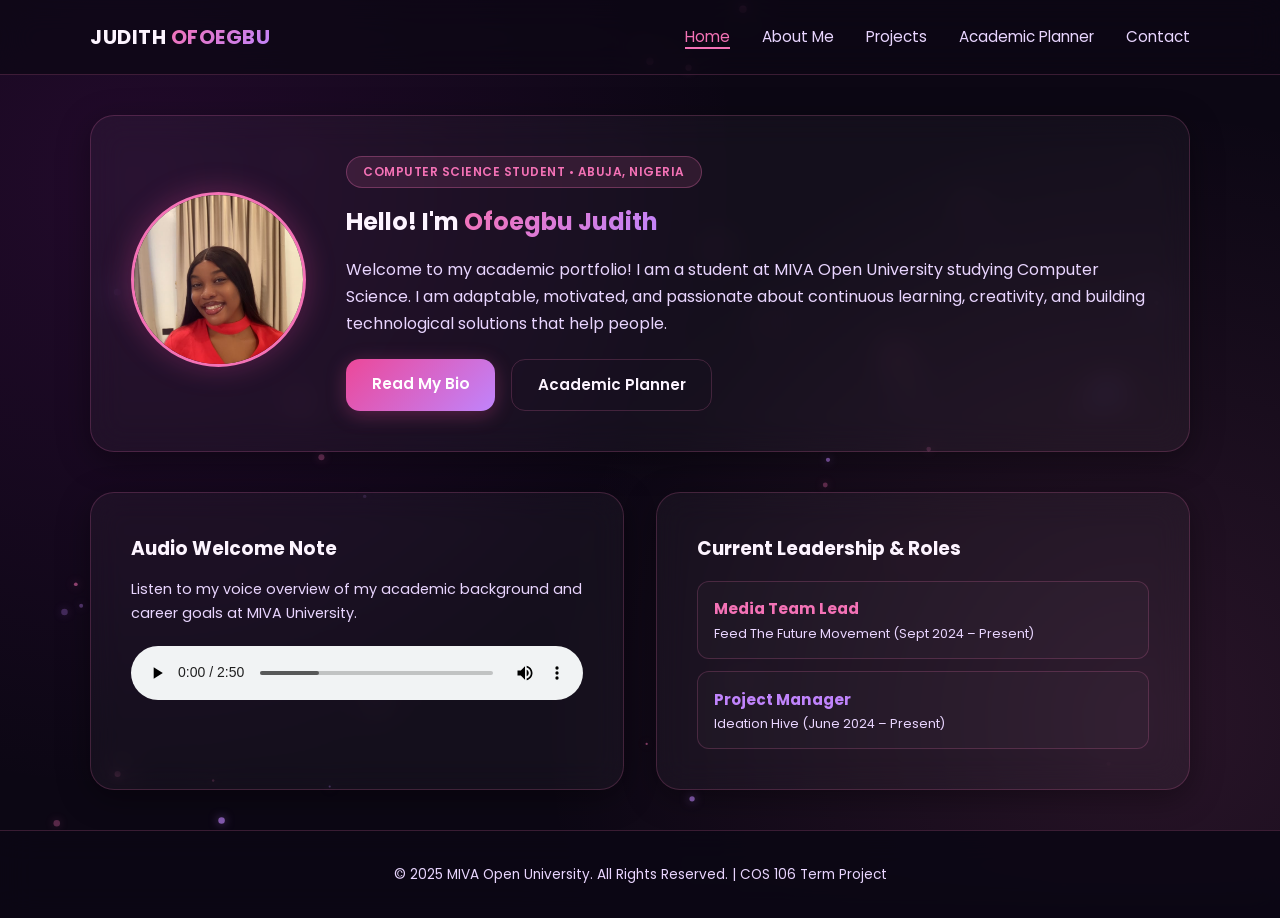
==== index.html @ 1bd24339 "Initial commit - Judith Miva Portfolio" ====
<!DOCTYPE html>
<html lang="en">
<head>
  <meta charset="UTF-8">
  <meta name="viewport" content="width=device-width, initial-scale=1.0">
  <title>Ofoegbu Judith | MIVA Student Portfolio</title>
  <link rel="stylesheet" href="css/style.css">
  <link href="https://fonts.googleapis.com/css2?family=Poppins:wght@300;400;500;600;700&display=swap" rel="stylesheet">
</head>
<body>

  <!-- Navigation -->
  <header>
    <div class="nav-container">
      <div class="logo">JUDITH <span>OFOEGBU</span></div>
      <nav>
        <ul class="nav-links">
          <li><a href="index.html" class="active">Home</a></li>
          <li><a href="about.html">About Me</a></li>
          <li><a href="projects.html">Projects</a></li>
          <li><a href="planner.html">Academic Planner</a></li>
          <li><a href="contact.html">Contact</a></li>
        </ul>
      </nav>
    </div>
  </header>

  <main>
    <!-- Hero Section -->
    <section class="glass-card hero-card">
      <div class="profile-img-container">
        <img src="images/profile.jpeg" alt="Ofoegbu Judith Photograph" class="profile-img">
      </div>
      <div class="hero-bio">
        <span class="badge">Computer Science Student • Abuja, Nigeria</span>
        <h1>Hello! I&apos;m <span style="background: linear-gradient(135deg, var(--accent-rose), var(--accent-lavender)); -webkit-background-clip: text; -webkit-text-fill-color: transparent;">Ofoegbu Judith</span></h1>
        <p style="color: var(--text-muted);">
          Welcome to my academic portfolio! I am a student at MIVA Open University studying Computer Science. I am adaptable, motivated, and passionate about continuous learning, creativity, and building technological solutions that help people.
        </p>
        <div style="display: flex; gap: 1rem; margin-top: 0.5rem; flex-wrap: wrap;">
          <a href="about.html" class="btn">Read My Bio</a>
          <a href="planner.html" class="btn btn-secondary">Academic Planner</a>
        </div>
      </div>
    </section>

    <!-- Highlights -->
    <section class="grid-2">
      <article class="glass-card">
        <h3>Audio Welcome Note</h3>
        <p style="color: var(--text-muted); margin: 0.75rem 0 1.25rem; font-size: 0.9rem;">Listen to my voice overview of my academic background and career goals at MIVA University.</p>
        <audio controls style="width: 100%; border-radius: 8px;">
          <source src="audio/welcome-note.mp3" type="audio/mpeg">
          Your browser does not support the audio element.
        </audio>
      </article>

      <article class="glass-card">
        <h3>Current Leadership & Roles</h3>
        <ul style="list-style: none; margin-top: 1rem; display: flex; flex-direction: column; gap: 0.75rem;">
          <li style="background: rgba(255, 255, 255, 0.02); padding: 0.85rem 1rem; border-radius: 12px; border: 1px solid var(--glass-border);">
            <strong style="color: var(--accent-rose); font-size: 0.95rem;">Media Team Lead</strong>
            <span style="display: block; color: var(--text-muted); font-size: 0.8rem;">Feed The Future Movement (Sept 2024 – Present)</span>
          </li>
          <li style="background: rgba(255, 255, 255, 0.02); padding: 0.85rem 1rem; border-radius: 12px; border: 1px solid var(--glass-border);">
            <strong style="color: var(--accent-lavender); font-size: 0.95rem;">Project Manager</strong>
            <span style="display: block; color: var(--text-muted); font-size: 0.8rem;">Ideation Hive (June 2024 – Present)</span>
          </li>
        </ul>
      </article>
    </section>
  </main>

  <footer>
    <p>&copy; 2025 MIVA Open University. All Rights Reserved. | COS 106 Term Project</p>
  </footer>

  <script src="js/background.js"></script>
</body>
</html>
---- css/style.css ----
/* Feminine Glassmorphic & Animated Design System */
:root {
  --bg-main: #0c0714;
  --bg-gradient: radial-gradient(circle at 10% 20%, rgba(162, 28, 175, 0.15) 0%, transparent 45%),
                 radial-gradient(circle at 90% 80%, rgba(244, 114, 182, 0.12) 0%, transparent 45%);
  --glass-bg: rgba(255, 255, 255, 0.035);
  --glass-bg-hover: rgba(255, 255, 255, 0.07);
  --glass-border: rgba(244, 114, 182, 0.2);
  --glass-border-hover: rgba(244, 114, 182, 0.5);
  --text-main: #fdf4ff;
  --text-muted: #e9d5ff;
  --accent-pink: #ec4899;
  --accent-rose: #f472b6;
  --accent-lavender: #c084fc;
  --accent-glow: rgba(236, 72, 153, 0.3);
  --danger-color: #fb7185;
}

* {
  margin: 0;
  padding: 0;
  box-sizing: border-box;
}

body {
  font-family: 'Poppins', 'Segoe UI', sans-serif;
  background-color: var(--bg-main);
  background-image: var(--bg-gradient);
  color: var(--text-main);
  line-height: 1.7;
  min-height: 100vh;
  display: flex;
  flex-direction: column;
  background-attachment: fixed;
  overflow-x: hidden;
}

main {
  flex: 1;
  width: 90%;
  max-width: 1100px;
  margin: 2.5rem auto;
  position: relative;
  z-index: 1;
  animation: slideUp 0.8s cubic-bezier(0.16, 1, 0.3, 1);
}

@keyframes slideUp {
  from { opacity: 0; transform: translateY(20px); }
  to { opacity: 1; transform: translateY(0); }
}

a {
  color: var(--accent-rose);
  text-decoration: none;
  transition: all 0.3s ease;
}

a:hover {
  color: var(--accent-pink);
  text-shadow: 0 0 10px var(--accent-glow);
}

/* Glassmorphic Navigation */
header {
  background: rgba(12, 7, 20, 0.75);
  backdrop-filter: blur(16px);
  -webkit-backdrop-filter: blur(16px);
  border-bottom: 1px solid var(--glass-border);
  position: sticky;
  top: 0;
  z-index: 100;
}

.nav-container {
  width: 90%;
  max-width: 1100px;
  margin: 0 auto;
  display: flex;
  justify-content: space-between;
  align-items: center;
  padding: 1.25rem 0;
}

.logo {
  font-size: 1.25rem;
  font-weight: 700;
  letter-spacing: 0.5px;
  color: var(--text-main);
}

.logo span {
  background: linear-gradient(135deg, var(--accent-rose), var(--accent-lavender));
  -webkit-background-clip: text;
  -webkit-text-fill-color: transparent;
}

.nav-links {
  display: flex;
  list-style: none;
  gap: 2rem;
}

.nav-links a {
  color: var(--text-muted);
  font-weight: 400;
  font-size: 0.95rem;
  transition: all 0.3s ease;
}

.nav-links a.active,
.nav-links a:hover {
  color: var(--accent-rose);
  border-bottom: 2px solid var(--accent-rose);
}

/* Glass Cards */
.glass-card {
  background: var(--glass-bg);
  backdrop-filter: blur(16px);
  -webkit-backdrop-filter: blur(16px);
  border: 1px solid var(--glass-border);
  border-radius: 24px;
  padding: 2.5rem;
  box-shadow: 0 8px 32px 0 rgba(0, 0, 0, 0.37);
  transition: all 0.4s cubic-bezier(0.16, 1, 0.3, 1);
}

.glass-card:hover {
  border-color: var(--glass-border-hover);
  box-shadow: 0 12px 40px 0 rgba(236, 72, 153, 0.2);
  transform: translateY(-4px);
}

/* Hero Section & Floating Avatar Animation */
.hero-card {
  display: flex;
  align-items: center;
  gap: 2.5rem;
  margin-bottom: 2.5rem;
}

.profile-img-container {
  position: relative;
  flex-shrink: 0;
  animation: float 5s ease-in-out infinite;
}

@keyframes float {
  0%, 100% { transform: translateY(0px); }
  50% { transform: translateY(-10px); }
}

.profile-img {
  width: 175px;
  height: 175px;
  border-radius: 50%;
  object-fit: cover;
  border: 3px solid var(--accent-rose);
  box-shadow: 0 0 30px var(--accent-glow);
}

.hero-bio {
  display: flex;
  flex-direction: column;
  gap: 0.85rem;
}

.badge {
  align-self: flex-start;
  background: rgba(244, 114, 182, 0.12);
  color: var(--accent-rose);
  border: 1px solid rgba(244, 114, 182, 0.3);
  padding: 0.3rem 1rem;
  border-radius: 30px;
  font-size: 0.75rem;
  font-weight: 600;
  letter-spacing: 0.5px;
  text-transform: uppercase;
}

/* Buttons */
.btn {
  display: inline-block;
  background: linear-gradient(135deg, var(--accent-pink), var(--accent-lavender));
  color: #fff;
  padding: 0.75rem 1.6rem;
  border-radius: 14px;
  font-weight: 600;
  font-size: 0.95rem;
  border: none;
  cursor: pointer;
  box-shadow: 0 4px 20px rgba(236, 72, 153, 0.3);
  transition: all 0.3s ease;
}

.btn:hover {
  transform: translateY(-2px);
  box-shadow: 0 6px 25px rgba(236, 72, 153, 0.5);
  color: #fff;
}

.btn-secondary {
  background: transparent;
  color: var(--text-main);
  border: 1px solid var(--glass-border);
  box-shadow: none;
}

.btn-secondary:hover {
  background: var(--glass-bg-hover);
  border-color: var(--accent-rose);
  color: var(--text-main);
}

/* Grids */
.grid-2 {
  display: grid;
  grid-template-columns: repeat(2, 1fr);
  gap: 2rem;
}

.grid-3 {
  display: grid;
  grid-template-columns: repeat(3, 1fr);
  gap: 2rem;
}

/* Table Styling */
.table-container {
  overflow-x: auto;
}

table {
  width: 100%;
  border-collapse: collapse;
  margin-top: 1rem;
  text-align: left;
}

th, td {
  padding: 1rem;
  border-bottom: 1px solid var(--glass-border);
}

th {
  background: rgba(255, 255, 255, 0.02);
  color: var(--accent-rose);
  font-size: 0.85rem;
  text-transform: uppercase;
}

td {
  color: var(--text-muted);
}

/* Project Cards */
.project-card {
  display: flex;
  flex-direction: column;
  overflow: hidden;
  padding: 0;
}

.project-card img {
  width: 100%;
  height: 190px;
  object-fit: cover;
  border-bottom: 1px solid var(--glass-border);
  transition: transform 0.5s ease;
}

.project-card:hover img {
  transform: scale(1.05);
}

.project-content {
  padding: 1.5rem;
  display: flex;
  flex-direction: column;
  gap: 1rem;
  flex: 1;
}

.tag-list {
  display: flex;
  gap: 0.5rem;
  list-style: none;
  flex-wrap: wrap;
}

.tag-list li {
  background: rgba(192, 132, 252, 0.1);
  color: var(--accent-lavender);
  padding: 0.25rem 0.65rem;
  border-radius: 8px;
  font-size: 0.75rem;
  border: 1px solid rgba(192, 132, 252, 0.2);
}

/* Forms */
.form-group {
  display: flex;
  flex-direction: column;
  gap: 0.5rem;
  margin-bottom: 1.4rem;
}

label {
  font-size: 0.85rem;
  font-weight: 500;
  color: var(--text-muted);
}

input, textarea, select {
  width: 100%;
  background: rgba(255, 255, 255, 0.02);
  border: 1px solid var(--glass-border);
  color: var(--text-main);
  padding: 0.85rem 1rem;
  border-radius: 12px;
  font-size: 0.95rem;
  outline: none;
  transition: all 0.3s ease;
}

input:focus, textarea:focus, select:focus {
  border-color: var(--accent-rose);
  background: rgba(255, 255, 255, 0.05);
  box-shadow: 0 0 15px var(--accent-glow);
}

.error-text {
  color: var(--danger-color);
  font-size: 0.8rem;
  display: none;
}

.error-text.active {
  display: block;
}

/* Footer */
footer {
  background: rgba(12, 7, 20, 0.9);
  backdrop-filter: blur(16px);
  border-top: 1px solid var(--glass-border);
  padding: 2rem 0;
  text-align: center;
  font-size: 0.85rem;
  color: var(--text-muted);
  margin-top: auto;
  position: relative;
  z-index: 1;
}

/* Responsive */
@media (max-width: 768px) {
  .nav-container {
    flex-direction: column;
    gap: 1rem;
  }
  .hero-card {
    flex-direction: column;
    text-align: center;
  }
  .badge {
    align-self: center;
  }
  .grid-2, .grid-3 {
    grid-template-columns: 1fr;
  }
}
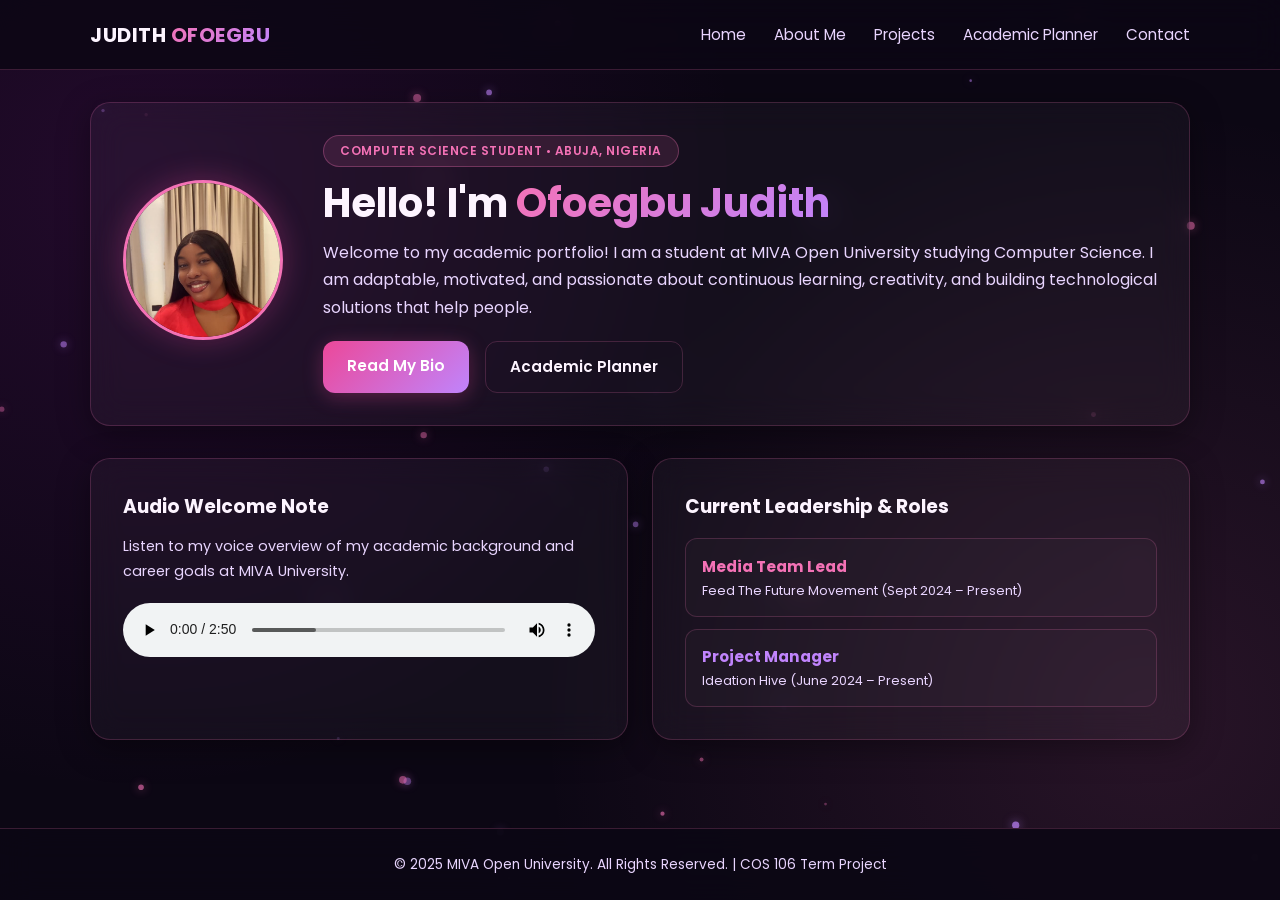
==== commit 9f172e72: "Fix mobile navigation drawer layout and responsiveness" ====
--- a/index.html
+++ b/index.html
@@ -7,23 +7,32 @@
   <link rel="stylesheet" href="css/style.css">
   <link href="https://fonts.googleapis.com/css2?family=Poppins:wght@300;400;500;600;700&display=swap" rel="stylesheet">
 </head>
+
 <body>
 
-  <!-- Navigation -->
-  <header>
-    <div class="nav-container">
-      <div class="logo">JUDITH <span>OFOEGBU</span></div>
-      <nav>
-        <ul class="nav-links">
-          <li><a href="index.html" class="active">Home</a></li>
-          <li><a href="about.html">About Me</a></li>
-          <li><a href="projects.html">Projects</a></li>
-          <li><a href="planner.html">Academic Planner</a></li>
-          <li><a href="contact.html">Contact</a></li>
-        </ul>
-      </nav>
-    </div>
-  </header>
+  <!-- Navigation Header -->
+<header>
+  <div class="nav-container">
+    <div class="logo">JUDITH <span>OFOEGBU</span></div>
+    
+    <!-- 1. Hamburger Toggle Button -->
+    <button class="mobile-menu-btn" id="mobile-menu-btn" aria-label="Toggle Navigation">
+      <span></span>
+      <span></span>
+      <span></span>
+    </button>
+
+    <nav>
+      <ul class="nav-links" id="nav-links">
+        <li><a href="index.html">Home</a></li>
+        <li><a href="about.html">About Me</a></li>
+        <li><a href="projects.html">Projects</a></li>
+        <li><a href="planner.html">Academic Planner</a></li>
+        <li><a href="contact.html">Contact</a></li>
+      </ul>
+    </nav>
+  </div>
+</header>
 
   <main>
     <!-- Hero Section -->
@@ -33,11 +42,11 @@
       </div>
       <div class="hero-bio">
         <span class="badge">Computer Science Student • Abuja, Nigeria</span>
-        <h1>Hello! I&apos;m <span style="background: linear-gradient(135deg, var(--accent-rose), var(--accent-lavender)); -webkit-background-clip: text; -webkit-text-fill-color: transparent;">Ofoegbu Judith</span></h1>
+        <h1>Hello! I'm <span style="background: linear-gradient(135deg, var(--accent-rose), var(--accent-lavender)); -webkit-background-clip: text; -webkit-text-fill-color: transparent;">Ofoegbu Judith</span></h1>
         <p style="color: var(--text-muted);">
           Welcome to my academic portfolio! I am a student at MIVA Open University studying Computer Science. I am adaptable, motivated, and passionate about continuous learning, creativity, and building technological solutions that help people.
         </p>
-        <div style="display: flex; gap: 1rem; margin-top: 0.5rem; flex-wrap: wrap;">
+        <div style="display: flex; gap: 1rem; margin-top: 0.5rem; flex-wrap: wrap; justify-content: inherit;">
           <a href="about.html" class="btn">Read My Bio</a>
           <a href="planner.html" class="btn btn-secondary">Academic Planner</a>
         </div>
@@ -77,4 +86,29 @@
 
   <script src="js/background.js"></script>
 </body>
+
+<!-- 2. Hamburger Toggle Script -->
+
+<script>
+  const menuBtn = document.getElementById('mobile-menu-btn');
+  const navLinks = document.getElementById('nav-links');
+
+  if (menuBtn && navLinks) {
+    menuBtn.addEventListener('click', () => {
+      menuBtn.classList.toggle('active');
+      navLinks.classList.toggle('active');
+      document.body.classList.toggle('menu-open');
+    });
+
+    // Close menu when clicking on any link
+    document.querySelectorAll('.nav-links a').forEach(link => {
+      link.addEventListener('click', () => {
+        menuBtn.classList.remove('active');
+        navLinks.classList.remove('active');
+        document.body.classList.remove('menu-open');
+      });
+    });
+  }
+</script>
+
 </html>
--- a/css/style.css
+++ b/css/style.css
@@ -1,4 +1,4 @@
-/* Feminine Glassmorphic & Animated Design System */
+/* Feminine Glassmorphic & Fully Responsive Design System */
 :root {
   --bg-main: #0c0714;
   --bg-gradient: radial-gradient(circle at 10% 20%, rgba(162, 28, 175, 0.15) 0%, transparent 45%),
@@ -16,7 +16,7 @@
   --danger-color: #fb7185;
 }
 
-* {
+*, *::before, *::after {
   margin: 0;
   padding: 0;
   box-sizing: border-box;
@@ -35,41 +35,16 @@
   overflow-x: hidden;
 }
 
-main {
-  flex: 1;
-  width: 90%;
-  max-width: 1100px;
-  margin: 2.5rem auto;
-  position: relative;
-  z-index: 1;
-  animation: slideUp 0.8s cubic-bezier(0.16, 1, 0.3, 1);
-}
-
-@keyframes slideUp {
-  from { opacity: 0; transform: translateY(20px); }
-  to { opacity: 1; transform: translateY(0); }
-}
-
-a {
-  color: var(--accent-rose);
-  text-decoration: none;
-  transition: all 0.3s ease;
-}
-
-a:hover {
-  color: var(--accent-pink);
-  text-shadow: 0 0 10px var(--accent-glow);
-}
-
 /* Glassmorphic Navigation */
 header {
-  background: rgba(12, 7, 20, 0.75);
+  background: rgba(12, 7, 20, 0.85);
   backdrop-filter: blur(16px);
   -webkit-backdrop-filter: blur(16px);
   border-bottom: 1px solid var(--glass-border);
   position: sticky;
   top: 0;
   z-index: 100;
+  width: 100%;
 }
 
 .nav-container {
@@ -79,7 +54,8 @@
   display: flex;
   justify-content: space-between;
   align-items: center;
-  padding: 1.25rem 0;
+  padding: 1.1rem 0;
+  position: relative;
 }
 
 .logo {
@@ -87,6 +63,7 @@
   font-weight: 700;
   letter-spacing: 0.5px;
   color: var(--text-main);
+  white-space: nowrap;
 }
 
 .logo span {
@@ -98,7 +75,8 @@
 .nav-links {
   display: flex;
   list-style: none;
-  gap: 2rem;
+  gap: 1.75rem;
+  align-items: center;
 }
 
 .nav-links a {
@@ -106,12 +84,74 @@
   font-weight: 400;
   font-size: 0.95rem;
   transition: all 0.3s ease;
+  white-space: nowrap;
 }
 
 .nav-links a.active,
 .nav-links a:hover {
   color: var(--accent-rose);
   border-bottom: 2px solid var(--accent-rose);
+}
+
+/* Hamburger Button Styling */
+.mobile-menu-btn {
+  display: none;
+  flex-direction: column;
+  justify-content: space-between;
+  width: 28px;
+  height: 20px;
+  background: transparent;
+  border: none;
+  cursor: pointer;
+  padding: 0;
+  z-index: 101;
+}
+
+.mobile-menu-btn span {
+  width: 100%;
+  height: 2px;
+  background-color: var(--text-main);
+  border-radius: 2px;
+  transition: all 0.3s ease;
+}
+
+/* Hamburger Animation Transform */
+.mobile-menu-btn.active span:nth-child(1) {
+  transform: translateY(9px) rotate(45deg);
+  background-color: var(--accent-rose);
+}
+.mobile-menu-btn.active span:nth-child(2) {
+  opacity: 0;
+}
+.mobile-menu-btn.active span:nth-child(3) {
+  transform: translateY(-9px) rotate(-45deg);
+  background-color: var(--accent-rose);
+}
+
+main {
+  flex: 1;
+  width: 90%;
+  max-width: 1100px;
+  margin: 2rem auto;
+  position: relative;
+  z-index: 1;
+  animation: slideUp 0.8s cubic-bezier(0.16, 1, 0.3, 1);
+}
+
+@keyframes slideUp {
+  from { opacity: 0; transform: translateY(20px); }
+  to { opacity: 1; transform: translateY(0); }
+}
+
+a {
+  color: var(--accent-rose);
+  text-decoration: none;
+  transition: all 0.3s ease;
+}
+
+a:hover {
+  color: var(--accent-pink);
+  text-shadow: 0 0 10px var(--accent-glow);
 }
 
 /* Glass Cards */
@@ -120,16 +160,17 @@
   backdrop-filter: blur(16px);
   -webkit-backdrop-filter: blur(16px);
   border: 1px solid var(--glass-border);
-  border-radius: 24px;
-  padding: 2.5rem;
+  border-radius: 20px;
+  padding: 2rem;
   box-shadow: 0 8px 32px 0 rgba(0, 0, 0, 0.37);
   transition: all 0.4s cubic-bezier(0.16, 1, 0.3, 1);
+  width: 100%;
 }
 
 .glass-card:hover {
   border-color: var(--glass-border-hover);
   box-shadow: 0 12px 40px 0 rgba(236, 72, 153, 0.2);
-  transform: translateY(-4px);
+  transform: translateY(-2px);
 }
 
 /* Hero Section & Floating Avatar Animation */
@@ -137,7 +178,7 @@
   display: flex;
   align-items: center;
   gap: 2.5rem;
-  margin-bottom: 2.5rem;
+  margin-bottom: 2rem;
 }
 
 .profile-img-container {
@@ -148,12 +189,12 @@
 
 @keyframes float {
   0%, 100% { transform: translateY(0px); }
-  50% { transform: translateY(-10px); }
+  50% { transform: translateY(-8px); }
 }
 
 .profile-img {
-  width: 175px;
-  height: 175px;
+  width: 160px;
+  height: 160px;
   border-radius: 50%;
   object-fit: cover;
   border: 3px solid var(--accent-rose);
@@ -163,7 +204,13 @@
 .hero-bio {
   display: flex;
   flex-direction: column;
-  gap: 0.85rem;
+  gap: 0.75rem;
+  width: 100%;
+}
+
+.hero-bio h1 {
+  font-size: clamp(1.75rem, 4vw, 2.5rem);
+  line-height: 1.2;
 }
 
 .badge {
@@ -184,12 +231,13 @@
   display: inline-block;
   background: linear-gradient(135deg, var(--accent-pink), var(--accent-lavender));
   color: #fff;
-  padding: 0.75rem 1.6rem;
-  border-radius: 14px;
+  padding: 0.75rem 1.5rem;
+  border-radius: 12px;
   font-weight: 600;
   font-size: 0.95rem;
   border: none;
   cursor: pointer;
+  text-align: center;
   box-shadow: 0 4px 20px rgba(236, 72, 153, 0.3);
   transition: all 0.3s ease;
 }
@@ -213,41 +261,46 @@
   color: var(--text-main);
 }
 
-/* Grids */
+/* Responsive Grids */
 .grid-2 {
   display: grid;
-  grid-template-columns: repeat(2, 1fr);
-  gap: 2rem;
+  grid-template-columns: repeat(auto-fit, minmax(280px, 1fr));
+  gap: 1.5rem;
 }
 
 .grid-3 {
   display: grid;
-  grid-template-columns: repeat(3, 1fr);
-  gap: 2rem;
-}
-
-/* Table Styling */
+  grid-template-columns: repeat(auto-fit, minmax(260px, 1fr));
+  gap: 1.5rem;
+}
+
+/* Table Styling with Horizontal Scroll wrapper */
 .table-container {
+  width: 100%;
   overflow-x: auto;
+  -webkit-overflow-scrolling: touch;
+  margin-top: 1rem;
 }
 
 table {
   width: 100%;
   border-collapse: collapse;
-  margin-top: 1rem;
   text-align: left;
+  min-width: 500px;
 }
 
 th, td {
-  padding: 1rem;
+  padding: 0.85rem 1rem;
   border-bottom: 1px solid var(--glass-border);
+  font-size: 0.9rem;
 }
 
 th {
   background: rgba(255, 255, 255, 0.02);
   color: var(--accent-rose);
-  font-size: 0.85rem;
   text-transform: uppercase;
+  font-size: 0.8rem;
+  letter-spacing: 0.5px;
 }
 
 td {
@@ -264,14 +317,14 @@
 
 .project-card img {
   width: 100%;
-  height: 190px;
+  height: 180px;
   object-fit: cover;
   border-bottom: 1px solid var(--glass-border);
   transition: transform 0.5s ease;
 }
 
 .project-card:hover img {
-  transform: scale(1.05);
+  transform: scale(1.03);
 }
 
 .project-content {
@@ -284,7 +337,7 @@
 
 .tag-list {
   display: flex;
-  gap: 0.5rem;
+  gap: 0.4rem;
   list-style: none;
   flex-wrap: wrap;
 }
@@ -292,18 +345,18 @@
 .tag-list li {
   background: rgba(192, 132, 252, 0.1);
   color: var(--accent-lavender);
-  padding: 0.25rem 0.65rem;
-  border-radius: 8px;
+  padding: 0.2rem 0.6rem;
+  border-radius: 6px;
   font-size: 0.75rem;
   border: 1px solid rgba(192, 132, 252, 0.2);
 }
 
-/* Forms */
+/* Forms & Inputs */
 .form-group {
   display: flex;
   flex-direction: column;
-  gap: 0.5rem;
-  margin-bottom: 1.4rem;
+  gap: 0.4rem;
+  margin-bottom: 1.2rem;
 }
 
 label {
@@ -317,7 +370,7 @@
   background: rgba(255, 255, 255, 0.02);
   border: 1px solid var(--glass-border);
   color: var(--text-main);
-  padding: 0.85rem 1rem;
+  padding: 0.75rem 1rem;
   border-radius: 12px;
   font-size: 0.95rem;
   outline: none;
@@ -338,6 +391,14 @@
 
 .error-text.active {
   display: block;
+}
+
+/* Planner form grid alignment fix */
+#planner-form {
+  display: grid;
+  grid-template-columns: 2fr 1fr auto;
+  gap: 1rem;
+  align-items: end;
 }
 
 /* Footer */
@@ -345,7 +406,7 @@
   background: rgba(12, 7, 20, 0.9);
   backdrop-filter: blur(16px);
   border-top: 1px solid var(--glass-border);
-  padding: 2rem 0;
+  padding: 1.5rem 0;
   text-align: center;
   font-size: 0.85rem;
   color: var(--text-muted);
@@ -354,20 +415,92 @@
   z-index: 1;
 }
 
-/* Responsive */
+/* Mobile & Tablet Optimizations */
+/* Mobile & Tablet Optimizations (Slide-in Drawer) */
 @media (max-width: 768px) {
+  /* Keep Logo on left and Hamburger at the far right */
   .nav-container {
+    flex-direction: row;
+    justify-content: space-between;
+    align-items: center;
+    padding: 1rem 0;
+  }
+
+  /* Hamburger button aligned at the end */
+  .mobile-menu-btn {
+    display: flex;
+    margin-left: auto;
+  }
+
+  /* Off-canvas Side Drawer (Positioned off-screen to the left) */
+  .nav-links {
+    position: fixed;
+    top: 0;
+    left: 0;
+    width: 260px; /* Fixed width drawer */
+    height: 100vh; /* Full screen height */
+    background: rgba(12, 7, 20, 0.96);
+    backdrop-filter: blur(24px);
+    -webkit-backdrop-filter: blur(24px);
+    border-right: 1px solid var(--glass-border);
     flex-direction: column;
-    gap: 1rem;
-  }
+    padding: 5rem 2rem 2rem;
+    gap: 1.5rem;
+    align-items: flex-start;
+    
+    /* Off-screen to the left by default */
+    transform: translateX(-100%);
+    transition: transform 0.4s cubic-bezier(0.16, 1, 0.3, 1);
+    z-index: 99;
+    box-shadow: 10px 0 30px rgba(0, 0, 0, 0.5);
+  }
+
+  /* Slide in from left to right when active */
+  .nav-links.active {
+    transform: translateX(0);
+  }
+
+  /* Dark overlay background when drawer is open */
+  body.menu-open::after {
+    content: '';
+    position: fixed;
+    inset: 0;
+    background: rgba(0, 0, 0, 0.6);
+    backdrop-filter: blur(4px);
+    z-index: 98;
+    animation: fadeIn 0.3s ease;
+  }
+
+  main {
+    width: 92%;
+    margin: 1.5rem auto;
+  }
+
+  .glass-card {
+    padding: 1.25rem;
+  }
+
   .hero-card {
     flex-direction: column;
     text-align: center;
-  }
+    gap: 1.5rem;
+  }
+
   .badge {
     align-self: center;
   }
-  .grid-2, .grid-3 {
+
+  .hero-bio {
+    align-items: center;
+  }
+
+  #planner-form {
     grid-template-columns: 1fr;
+    gap: 0.75rem;
+  }
+
+  #planner-form .btn {
+    width: 100%;
+    height: 44px;
   }
 }
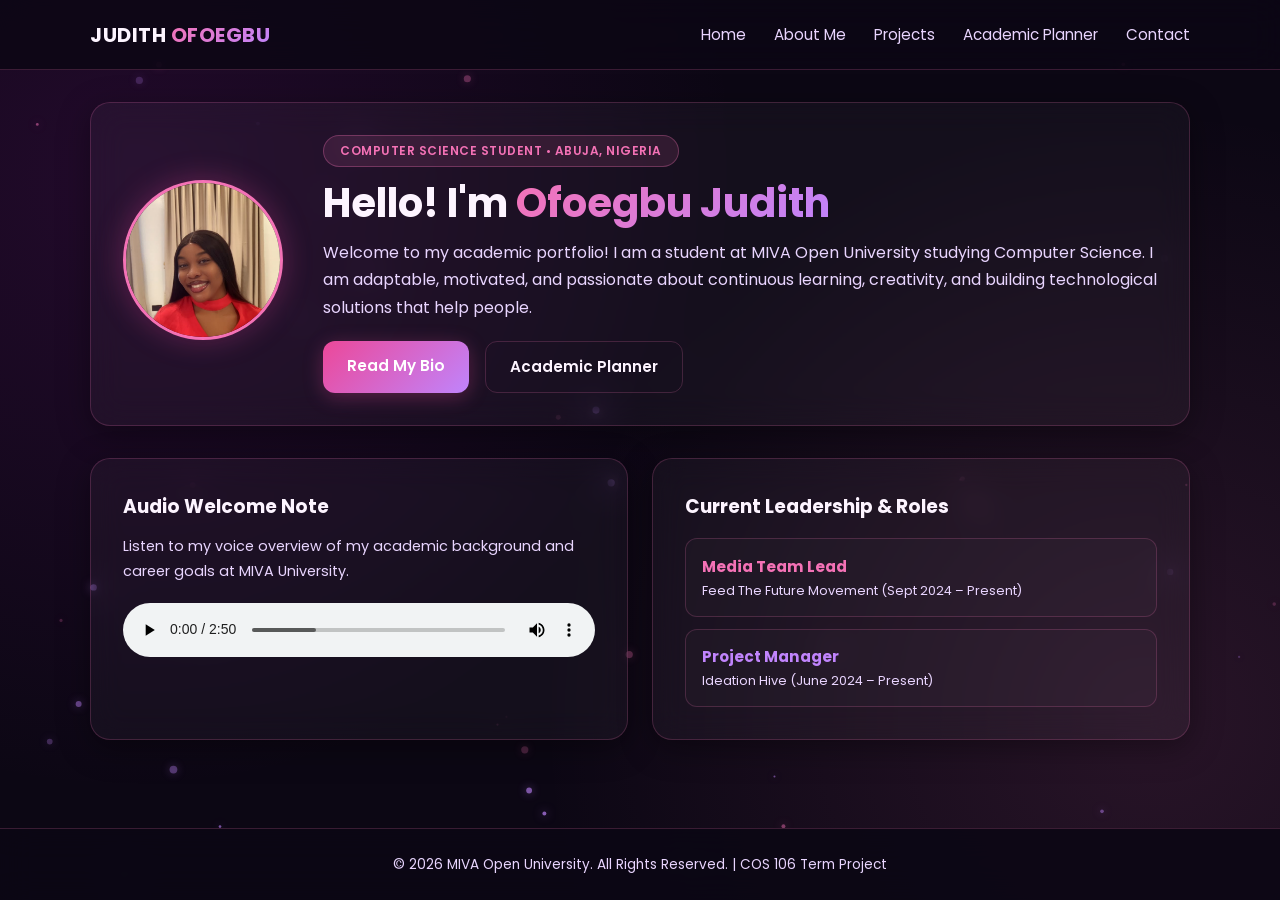
==== commit f92c707a: "date modification" ====
--- a/index.html
+++ b/index.html
@@ -81,7 +81,7 @@
   </main>
 
   <footer>
-    <p>&copy; 2025 MIVA Open University. All Rights Reserved. | COS 106 Term Project</p>
+    <p>&copy; 2026 MIVA Open University. All Rights Reserved. | COS 106 Term Project</p>
   </footer>
 
   <script src="js/background.js"></script>
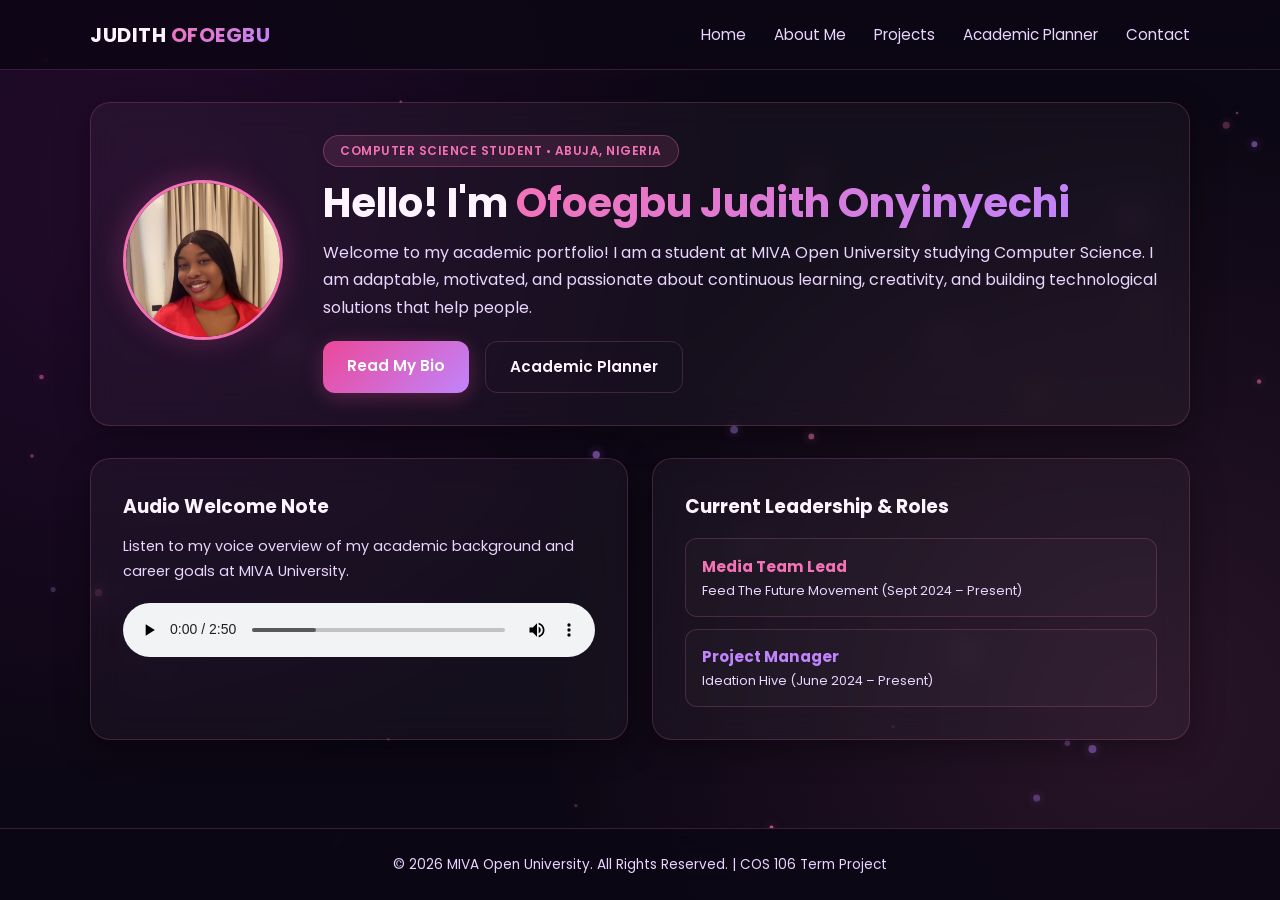
==== commit 89ed88ce: "data bio modification" ====
--- a/index.html
+++ b/index.html
@@ -42,7 +42,7 @@
       </div>
       <div class="hero-bio">
         <span class="badge">Computer Science Student • Abuja, Nigeria</span>
-        <h1>Hello! I'm <span style="background: linear-gradient(135deg, var(--accent-rose), var(--accent-lavender)); -webkit-background-clip: text; -webkit-text-fill-color: transparent;">Ofoegbu Judith</span></h1>
+        <h1>Hello! I'm <span style="background: linear-gradient(135deg, var(--accent-rose), var(--accent-lavender)); -webkit-background-clip: text; -webkit-text-fill-color: transparent;">Ofoegbu Judith Onyinyechi </span></h1>
         <p style="color: var(--text-muted);">
           Welcome to my academic portfolio! I am a student at MIVA Open University studying Computer Science. I am adaptable, motivated, and passionate about continuous learning, creativity, and building technological solutions that help people.
         </p>
